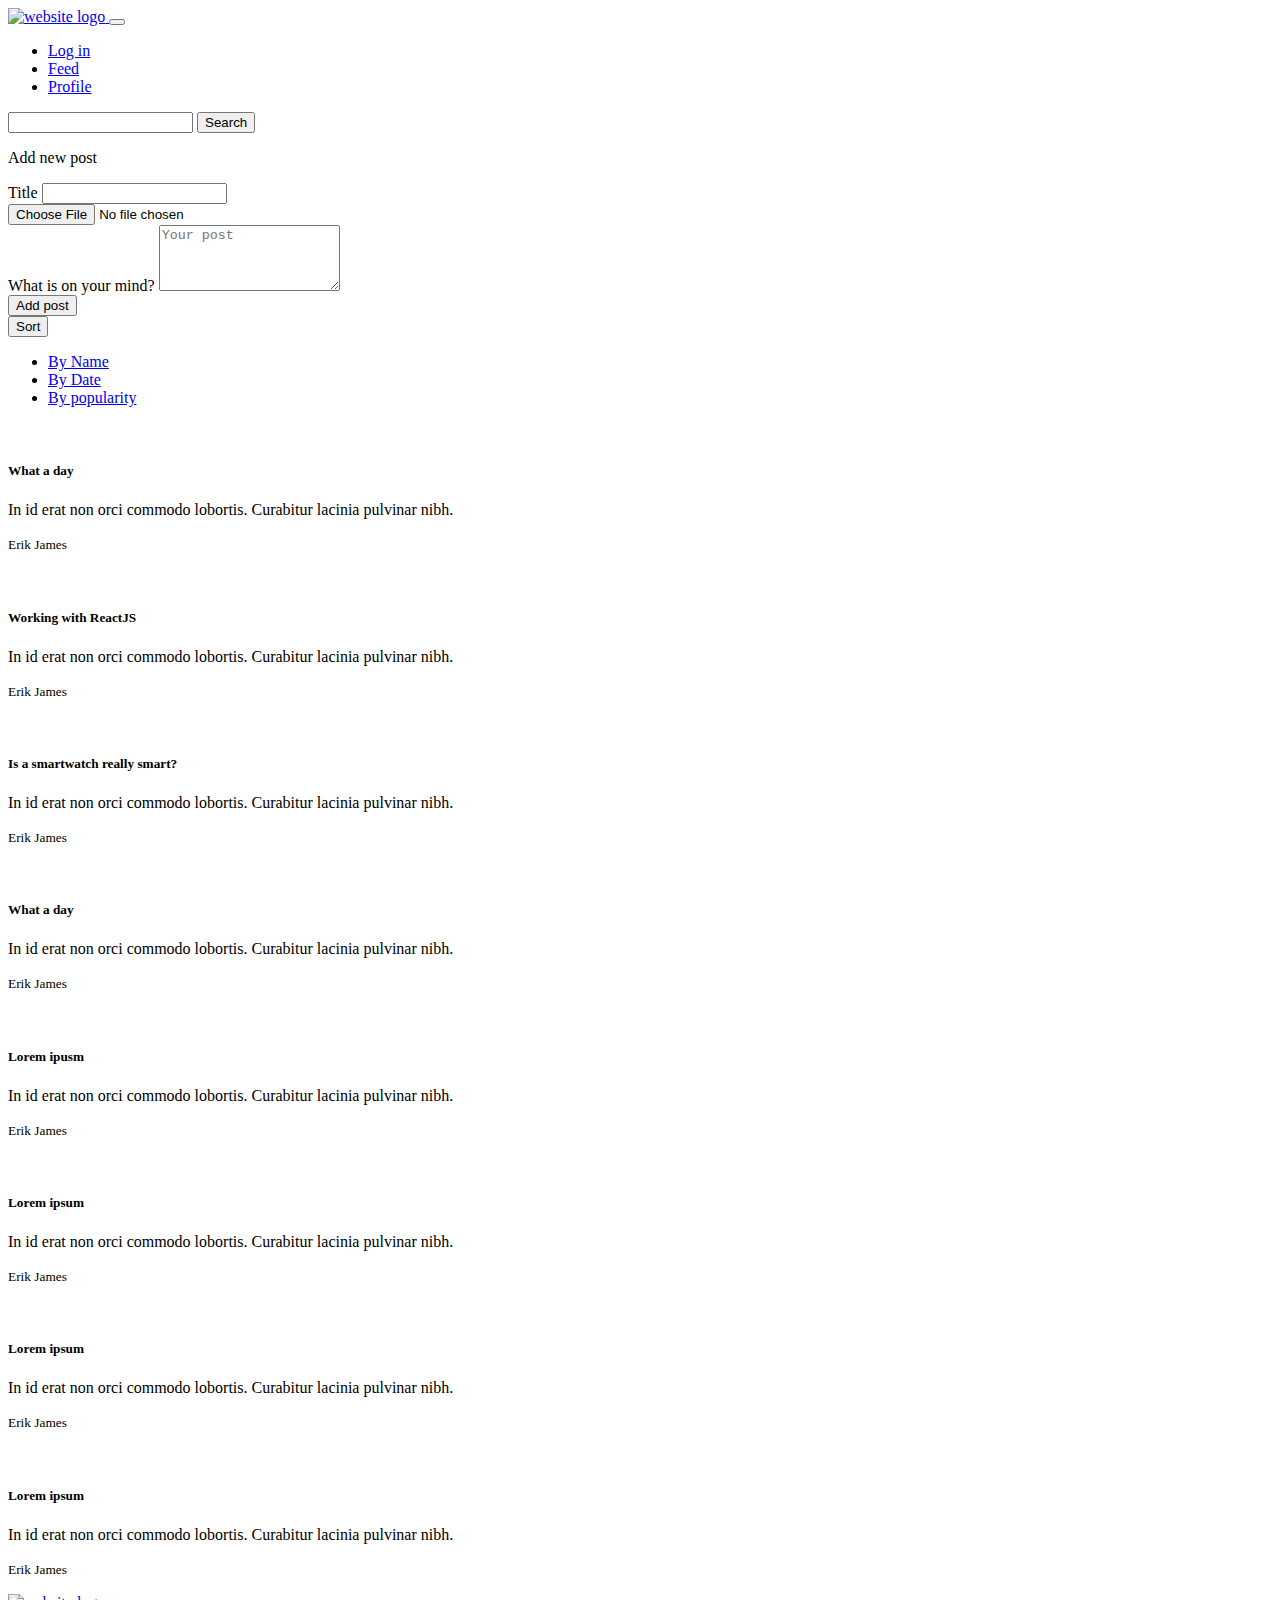
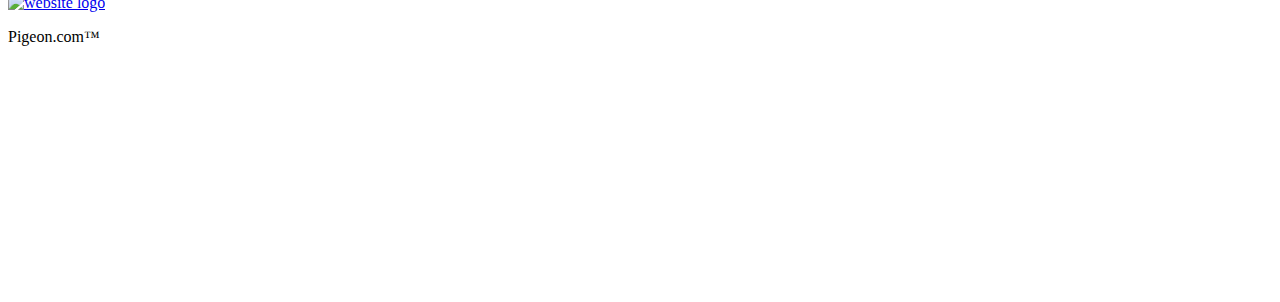
==== feed/index.html @ c26a74d7 "working with feed page" ====
<!doctype html>
<html class="no-js" lang="">

<head>
    <meta charset="utf-8">
    <meta http-equiv="x-ua-compatible" content="ie=edge">
    <title>Feed</title>
    <meta name="description" content="">
    <meta name="viewport" content="width=device-width, initial-scale=1">
    <link rel="stylesheet" href="../node_modules/bootstrap/dist/css/bootstrap.min.css" type="text/css" media="screen" />
    <script src="https://cdn.jsdelivr.net/npm/bootstrap@5.3.2/dist/js/bootstrap.bundle.min.js" integrity="sha384-C6RzsynM9kWDrMNeT87bh95OGNyZPhcTNXj1NW7RuBCsyN/o0jlpcV8Qyq46cDfL" crossorigin="anonymous"></script>
    <script type="module" src="/src/js/feed.mjs"></script>
    <link rel="stylesheet" href="../css/style.css" />
    <link rel="shortcut icon" href="icon:image" type="image/x-icon">


</head>

<body class="bg-light">
    <header class="">
        <nav class="navbar container-lg-fluid navbar-expand-sm bg-primary " data-bs-theme="dark">
            <div class="container ">
                <a class="navbar-brand me-xxl-5  " href="../index.html">
                    <img src="../images/pigeon.png" alt="website logo" width="64" height="64" />
                </a>
                <button
                        type="button"
                        class="navbar-toggler"
                        data-bs-toggle="collapse"
                        data-bs-target="#navbarNav"
                        aria-controls="navbarNav"
                        aria-expanded="flase"
                        aria-label="Toggle navigation">
                    <span class="navbar-toggler-icon"></span>
                </button>
                <div class="collapse navbar-collapse  " id="navbarNav">
                    <ul class="navbar-nav">
                        <li class="nav-item  ">
                            <a href="../index.html" class=" nav-link ">Log in</a>
                        </li>
                        <li class="nav-item ">
                            <a href="index.html" class=" nav-link active">Feed</a>
                        </li>
                        <li class="nav-item ">
                            <a href="../profile/index.html" class=" nav-link  ">Profile</a>
                        </li>
                    </ul>
                    <form class="d-flex ms-5">
                        <input type="text" class="form-control me-2"  />
                        <button type="submit" class="btn btn-primary me-2">Search</button>
                    </form>

                </div>
            </div>
        </nav>

    </header>

    <main class="">
        <div class=" border-primary shadow rounded mx-auto p-4 my-7 bg-white" style="max-width: 650px">
            <p class="h1 text-center">Add new post</p>
            <form method="" id="" action="">
                <div>
                    <label for="title " class="form-label">Title</label>
                    <input type="text" class="form-control" id="title" />
                </div>
                <div>
                    <label for="image-import" class="form-label" ></label>
                    <input type="file" class="form-control" id="image-import" />
                </div>
                <div class="mt-3">
                    <label for="post" class="form-label lead">What is on your mind?</label>
                    <textarea class="form-control" id="post" rows="4" placeholder="Your post"></textarea>
                </div>
                <input type="submit" class="btn btn-primary mt-3 mx-auto d-block" value="Add post" />


            </form>
        
        </div>

        <div class="container-md mx-auto  d-flex flex-column justify-content-between align-items-center my-5">
            <div class="input-group mb-3" style="max-width: 950px;" >
            <button class="btn btn-outline-primary dropdown-toggle" type="button" data-bs-toggle="dropdown" aria-expanded="false">Sort</button>
                <ul class="dropdown-menu">
                    <li><a class="dropdown-item" href="#">By Name</a></li>
                    <li><a class="dropdown-item" href="#">By Date</a></li>
                    <li><a class="dropdown-item" href="#">By popularity</a></li>
                </ul>
            </div>
            <div class="card border-light-subtle mb-3 mt-5 " style="max-width: 950px;">
                <div class="row g-0">
                    <div class="col-md-4 ">
                        <img src="../images/annie-spratt-QckxruozjRg-unsplash.jpg" class="img-fluid h-100 rounded-start" alt="">
                    </div>
                    <div class="col-md-8">
                        <div class="card-body">
                            <h5 class="card-title">What a day</h5>
                            <p class="card-text lead">In id erat non orci commodo lobortis.  Curabitur lacinia pulvinar nibh.  </p>
                            <p class="card-text"><small class="text-body-secondary ">Erik James</small></p>
                        </div>
                    </div>
                </div>
            </div>
            <div class="card border-light-subtle mb-3 mt-5 " style="max-width: 950px;">
                <div class="row g-0">
                    <div class="col-md-4 ">
                        <img src="../images/software-developer.jpg" class="img-fluid h-100 rounded-start" alt="">
                    </div>
                    <div class="col-md-8">
                        <div class="card-body">
                            <h5 class="card-title">Working with ReactJS</h5>
                            <p class="card-text lead">In id erat non orci commodo lobortis.  Curabitur lacinia pulvinar nibh.  </p>
                            <p class="card-text"><small class="text-body-secondary ">Erik James</small></p>
                        </div>
                    </div>
                </div>
            </div>
            <div class="card border-light-subtle mb-3 mt-5 " style="max-width: 950px;">
                <div class="row g-0">
                    <div class="col-md-4 ">
                        <img src="../images/smart-watch-821557.jpg" class="img-fluid h-100 rounded-start" alt="">
                    </div>
                    <div class="col-md-8">
                        <div class="card-body">
                            <h5 class="card-title">Is a smartwatch really smart?</h5>
                            <p class="card-text lead">In id erat non orci commodo lobortis.  Curabitur lacinia pulvinar nibh.  </p>
                            <p class="card-text"><small class="text-body-secondary ">Erik James</small></p>
                        </div>
                    </div>
                </div>
            </div>
            <div class="card border-light-subtle mb-3 mt-5 " style="max-width: 950px;">
                <div class="row g-0">
                    <div class="col-md-4 ">
                        <img src="../images/annie-spratt-QckxruozjRg-unsplash.jpg" class="img-fluid h-100 rounded-start" alt="">
                    </div>
                    <div class="col-md-8">
                        <div class="card-body">
                            <h5 class="card-title">What a day</h5>
                            <p class="card-text lead">In id erat non orci commodo lobortis.  Curabitur lacinia pulvinar nibh.  </p>
                            <p class="card-text"><small class="text-body-secondary ">Erik James</small></p>
                        </div>
                    </div>
                </div>
            </div>
            <div class="card border-light-subtle mb-3 mt-5 " style="max-width: 950px;">
                <div class="row g-0">
                    <div class="col-md-4 ">
                        <img src="../images/pexels-dan-cristian-pădureț-1476321.jpg" class="img-fluid h-100 rounded-start" alt="">
                    </div>
                    <div class="col-md-8">
                        <div class="card-body">
                            <h5 class="card-title">Lorem ipusm</h5>
                            <p class="card-text lead">In id erat non orci commodo lobortis.  Curabitur lacinia pulvinar nibh.  </p>
                            <p class="card-text"><small class="text-body-secondary ">Erik James</small></p>
                        </div>
                    </div>
                </div>
            </div>
            <div class="card border-light-subtle mb-3 mt-5 " style="max-width: 950px;">
                <div class="row g-0">
                    <div class="col-md-4 ">
                        <img src="../images/photo-1596526131083-e8c633c948d2.jpg" class="img-fluid h-100 rounded-start" alt="">
                    </div>
                    <div class="col-md-8">
                        <div class="card-body">
                            <h5 class="card-title">Lorem ipsum</h5>
                            <p class="card-text lead">In id erat non orci commodo lobortis.  Curabitur lacinia pulvinar nibh.  </p>
                            <p class="card-text"><small class="text-body-secondary ">Erik James</small></p>
                        </div>
                    </div>
                </div>
            </div>
            <div class="card border-light-subtle mb-3 mt-5 " style="max-width: 950px;">
                <div class="row g-0">
                    <div class="col-md-4 ">
                        <img src="../images/kid-1520705_960.jpg" class="img-fluid h-100 rounded-start" alt="">
                    </div>
                    <div class="col-md-8">
                        <div class="card-body">
                            <h5 class="card-title">Lorem ipsum</h5>
                            <p class="card-text lead">In id erat non orci commodo lobortis.  Curabitur lacinia pulvinar nibh.  </p>
                            <p class="card-text"><small class="text-body-secondary ">Erik James</small></p>
                        </div>
                    </div>
                </div>
            </div>
            <div class="card border-light-subtle mb-3 mt-5 " style="max-width: 950px;">
                <div class="row g-0">
                    <div class="col-md-4 ">
                        <img src="../images/gratisography-walking-tv-free-stock-photo.jpg" class="img-fluid h-100 rounded-start" alt="">
                    </div>
                    <div class="col-md-8">
                        <div class="card-body">
                            <h5 class="card-title">Lorem ipsum</h5>
                            <p class="card-text lead">In id erat non orci commodo lobortis.  Curabitur lacinia pulvinar nibh.  </p>
                            <p class="card-text"><small class="text-body-secondary ">Erik James</small></p>
                        </div>
                    </div>
                </div>
            </div>
        </div>



    </main>
    <footer class="container-fluid bg-primary d-flex flex-column justify-content-center align-items-center" style="height: 300px;" >
        <a class="navbar-brand me-xxl-5  " href="../index.html">
            <img src="../images/pigeon.png" alt="website logo" width="64" height="64" />
        </a>
        <p class=" display-5">Pigeon.com™</p>

    </footer>

</body>

</html>
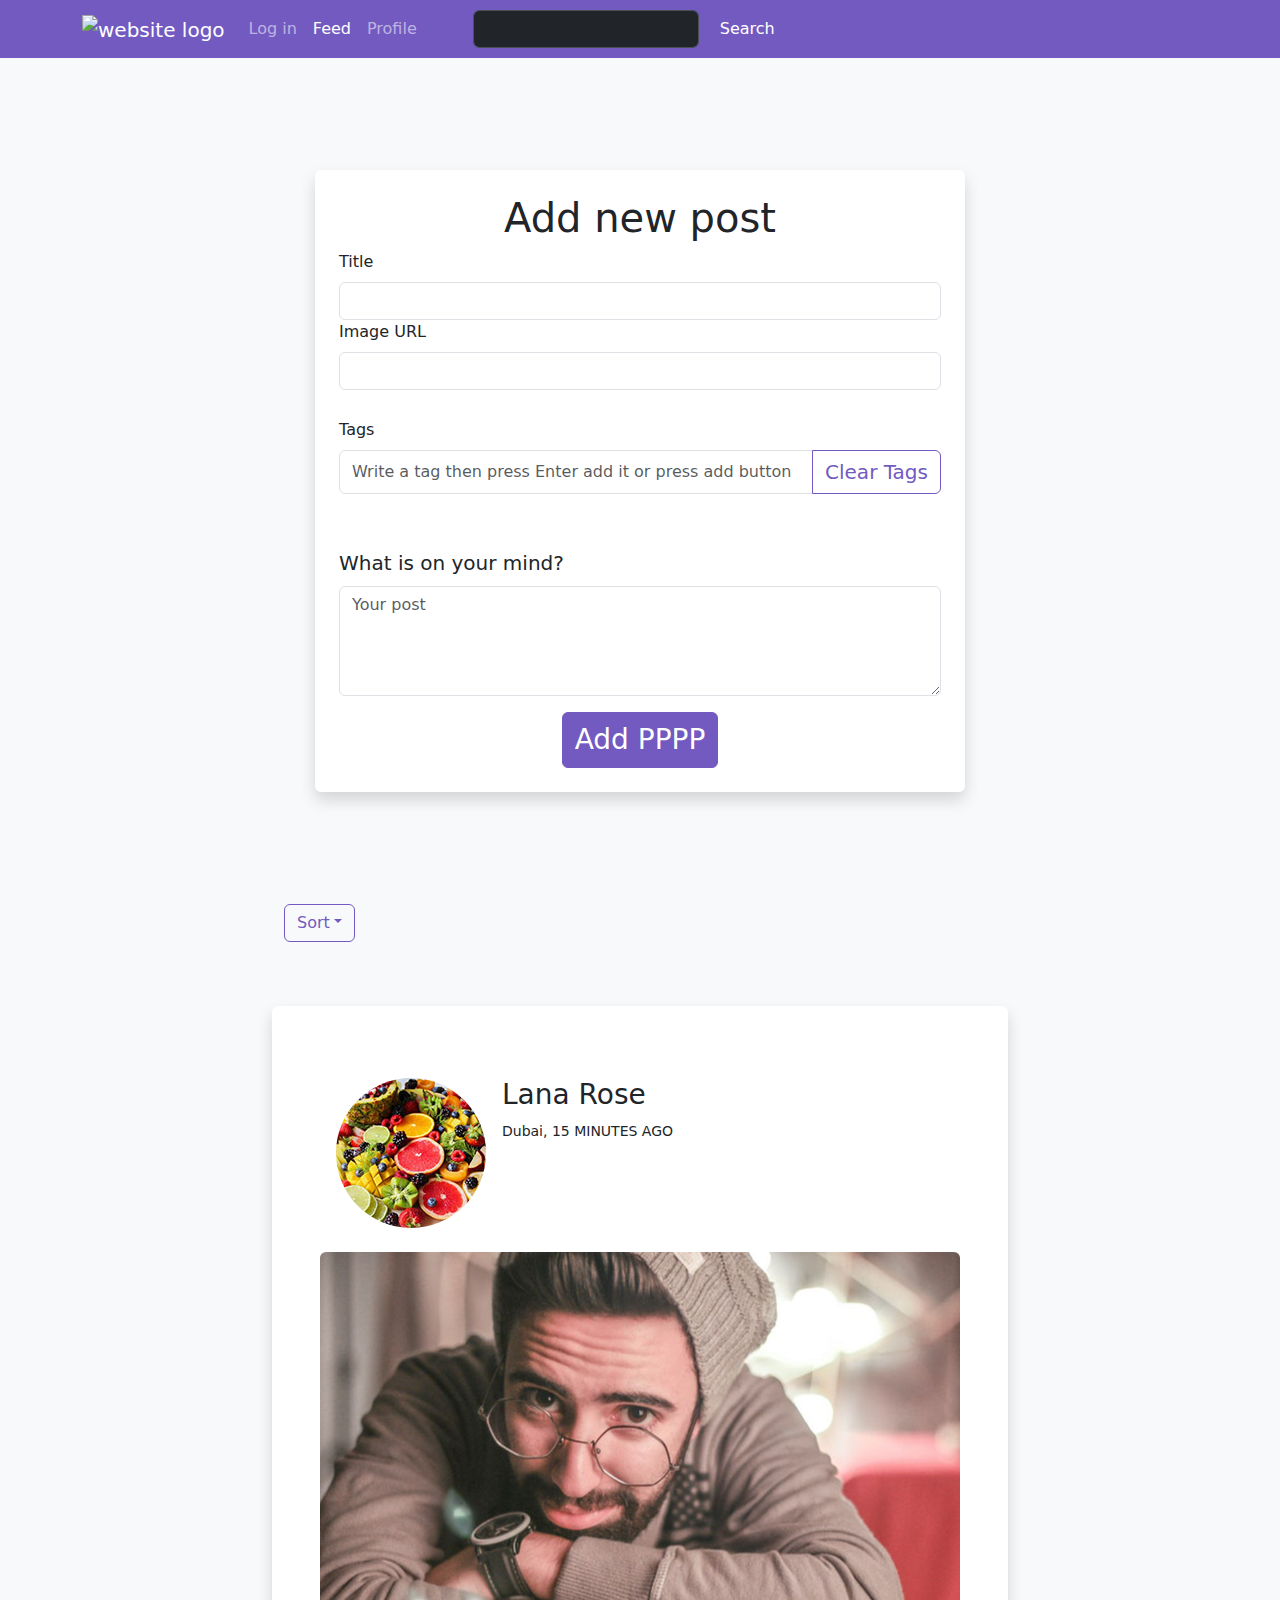
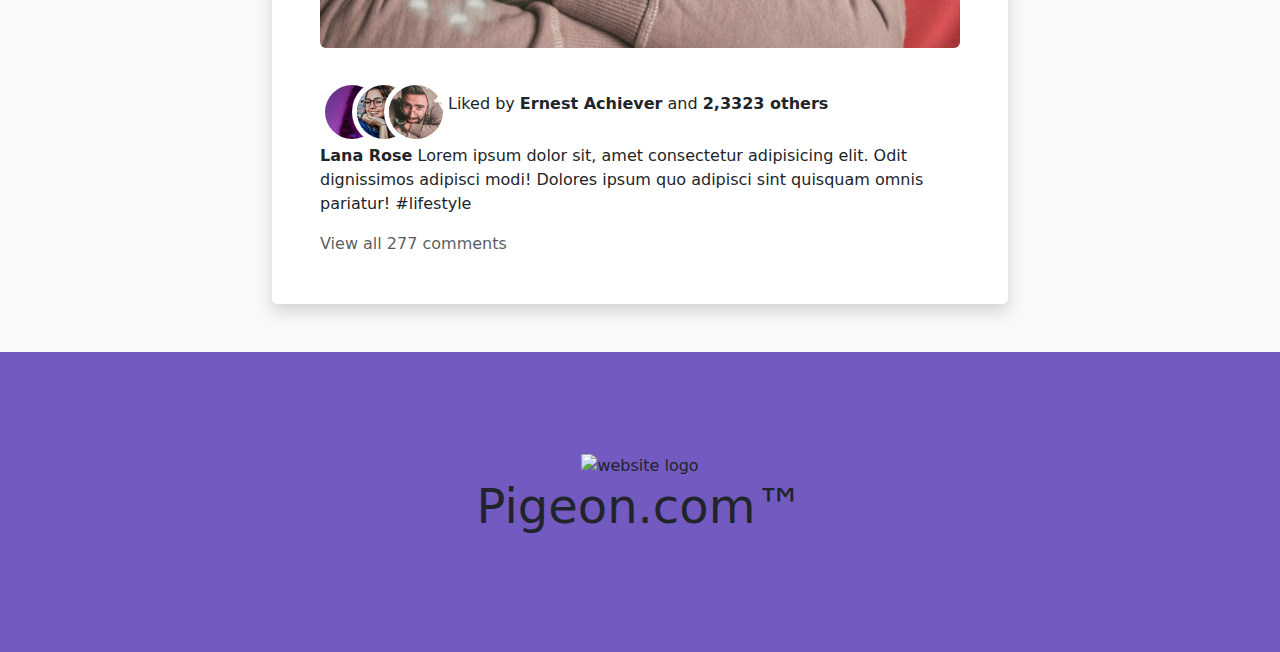
==== commit 92a3cab6: "a user can add a post" ====
--- a/feed/index.html
+++ b/feed/index.html
@@ -10,6 +10,7 @@
     <meta name="viewport" content="width=device-width, initial-scale=1">
     <link rel="stylesheet" href="../node_modules/bootstrap/dist/css/bootstrap.min.css" type="text/css" media="screen" />
     <script src="https://cdn.jsdelivr.net/npm/bootstrap@5.3.2/dist/js/bootstrap.bundle.min.js" integrity="sha384-C6RzsynM9kWDrMNeT87bh95OGNyZPhcTNXj1NW7RuBCsyN/o0jlpcV8Qyq46cDfL" crossorigin="anonymous"></script>
+    <link rel="stylesheet" href="https://unicons.iconscout.com/release/v4.0.8/css/line.css">
     <script type="module" src="/src/js/feed.mjs"></script>
     <link rel="stylesheet" href="../css/style.css" />
     <link rel="shortcut icon" href="icon:image" type="image/x-icon">
@@ -58,38 +59,119 @@
     </header>
 
     <main class="">
-        <div class=" border-primary shadow rounded mx-auto p-4 my-7 bg-white" style="max-width: 650px">
-            <p class="h1 text-center">Add new post</p>
-            <form method="" id="" action="">
-                <div>
-                    <label for="title " class="form-label">Title</label>
-                    <input type="text" class="form-control" id="title" />
-                </div>
-                <div>
-                    <label for="image-import" class="form-label" ></label>
-                    <input type="file" class="form-control" id="image-import" />
-                </div>
-                <div class="mt-3">
-                    <label for="post" class="form-label lead">What is on your mind?</label>
-                    <textarea class="form-control" id="post" rows="4" placeholder="Your post"></textarea>
-                </div>
-                <input type="submit" class="btn btn-primary mt-3 mx-auto d-block" value="Add post" />
-
-
-            </form>
-        
-        </div>
-
-        <div class="container-md mx-auto  d-flex flex-column justify-content-between align-items-center my-5">
-            <div class="input-group mb-3" style="max-width: 950px;" >
-            <button class="btn btn-outline-primary dropdown-toggle" type="button" data-bs-toggle="dropdown" aria-expanded="false">Sort</button>
-                <ul class="dropdown-menu">
-                    <li><a class="dropdown-item" href="#">By Name</a></li>
-                    <li><a class="dropdown-item" href="#">By Date</a></li>
-                    <li><a class="dropdown-item" href="#">By popularity</a></li>
-                </ul>
-            </div>
-            <div class="card border-light-subtle mb-3 mt-5 " style="max-width: 950px;">
+        <div class="container">
+            <div class="row">
+            <!--=====================LEFT=============================-->
+            <div class="left col-2">
+
+            </div>
+            <!--=====================MIDDLE=============================-->
+            <div class="middle col-8">
+
+                <div class=" border-primary shadow rounded mx-auto p-4 my-7 bg-white" style="max-width: 650px">
+                    <p class="h1 text-center">Add new post</p>
+                    <form method="" id="add-new-post-form"  >
+                        <div>
+                            <label for="title " class="form-label">Title</label>
+                            <input type="text" name="title" class="form-control" id="title" required />
+                        </div>
+                        <div>
+                            <label for="image-url"  class="form-label">Image URL</label>
+                            <input type="text" name="imageUrl" class="form-control" id="image-url" required />
+                        </div>
+                        <div class="">
+                           <img class="" src="" alt="" > 
+                        </div>
+                        
+                            <label for="tags" class="form-label mt-1">Tags</label>
+                        <div class="input-group ">
+                            <input type="text" class="form-control" id="tags" placeholder="Write a tag then press Enter add it or press add button">
+                            <button class="btn btn-outline-primary fs-5" type="button" id="clear-tags">Clear Tags</button>
+                        </div>
+                        <div>
+                            <input type="text" readonly class="form-control-plaintext" id="tags-view" value="">
+
+                        </div>
+
+                        <div class="mt-3">
+                            <label for="post" class="form-label lead">What is on your mind?</label>
+                            <textarea class="form-control" name="body" id="post" rows="4" placeholder="Your post" required></textarea>
+                        </div>
+                        <!-- <input type="submit" class="btn btn-primary mt-3 mx-auto d-block fs-3" value="Add post" id="submit-post" /> -->
+                        <button type="button" class="btn btn-primary mt-3 mx-auto d-block fs-3" id="submit-post">Add PPPP</button>
+
+
+                    </form>
+                
+                </div>
+
+                <div class="container-md mx-auto  d-flex flex-column justify-content-between align-items-center my-5">
+                    <div class="input-group mb-3" style="max-width: 950px;" >
+                    <button class="btn btn-outline-primary dropdown-toggle" type="button" data-bs-toggle="dropdown" aria-expanded="false">Sort</button>
+                        <ul class="dropdown-menu">
+                            <li><a class="dropdown-item" href="#">By Name</a></li>
+                            <li><a class="dropdown-item" href="#">By Date</a></li>
+                            <li><a class="dropdown-item" href="#">By popularity</a></li>
+                        </ul>
+                    </div>
+                </div>
+                <div class="feeds" id="feeds">
+                    <div class="feed bg-white bg-gradient rounded shadow p-5 my-5">
+                        <div class="head d-flex justify-content-between p-3 my-2 lh-base">
+                            <div class="user d-flex gap-3">
+                                <div class="profile-photo ">
+                                    <img src="/images/profile-13.jpg" class="rounded-circle" alt="">
+                                </div>
+                                <div class="info">
+                                    <h3>Lana Rose</h3>
+                                    <small>Dubai, 15 MINUTES AGO</small>
+                                </div>
+                            </div>
+                            <span>
+                                <i class="uil uil-ellipsis-h"></i>
+                            </span>
+                        </div>                       
+                        <div class="photo overflow-hidden my-1 mx-auto">
+                            <img src="/images/feed-2.jpg" class="rounded img-fluid" alt="">
+                        </div>
+
+                        <div class="action-buttons d-flex justify-content-between align-items-center fs-2 m-3">
+                            <div class="interaction-buttons">
+                                <span><i class="uil uil-heart"></i></span>
+                                <span><i class="uil uil-comment-dots"></i></span>
+                                <span><i class="uil uil-share-alt"></i></span>
+
+                            </div>
+                            <div class="bookmark">
+                                <span><i class="uil uil-bookmark"></i></span>
+                            </div>
+                        </div>
+                        <div class="liked-by d-flex align-items-center">
+                            <span class="d-block rounded-circle overflow-hidden border border-5 border-white" style="width: 4rem; height: 4rem;"><img src="/images/profile-10.jpg" alt=""></span>
+                            <span><img src="/images/profile-4.jpg" class="d-block rounded-circle overflow-hidden border border-5 border-white" style="width: 4rem; height: 4rem;" alt=""></span>
+                            <span><img src="/images/profile-15.jpg" class="d-block rounded-circle overflow-hidden border border-5 border-white" style="width: 4rem; height: 4rem;" alt=""></span>
+                            <p>Liked by <b>Ernest Achiever</b> and <b>2,3323 others</b></p>
+                        </div>
+                        <div class="caption">
+                            <p><b>Lana Rose</b> Lorem ipsum dolor sit, amet consectetur adipisicing elit. Odit dignissimos adipisci modi! Dolores ipsum quo adipisci sint quisquam omnis pariatur! <span class="hashtag">#lifestyle</span></p>
+                        </div>
+                        <div class="comments text-muted">View all 277 comments</div>
+
+
+                    </div>
+
+                </div>
+            </div>
+            <!--=====================RIGHT=============================-->
+                <div class="right col-2">
+
+                </div>
+            </div>
+
+            </div>
+            
+
+            <!-- <div class="card border-light-subtle mb-3 mt-5 " style="max-width: 950px;">
                 <div class="row g-0">
                     <div class="col-md-4 ">
                         <img src="../images/annie-spratt-QckxruozjRg-unsplash.jpg" class="img-fluid h-100 rounded-start" alt="">
@@ -200,7 +282,7 @@
                         </div>
                     </div>
                 </div>
-            </div>
+            </div> -->
         </div>
 
 
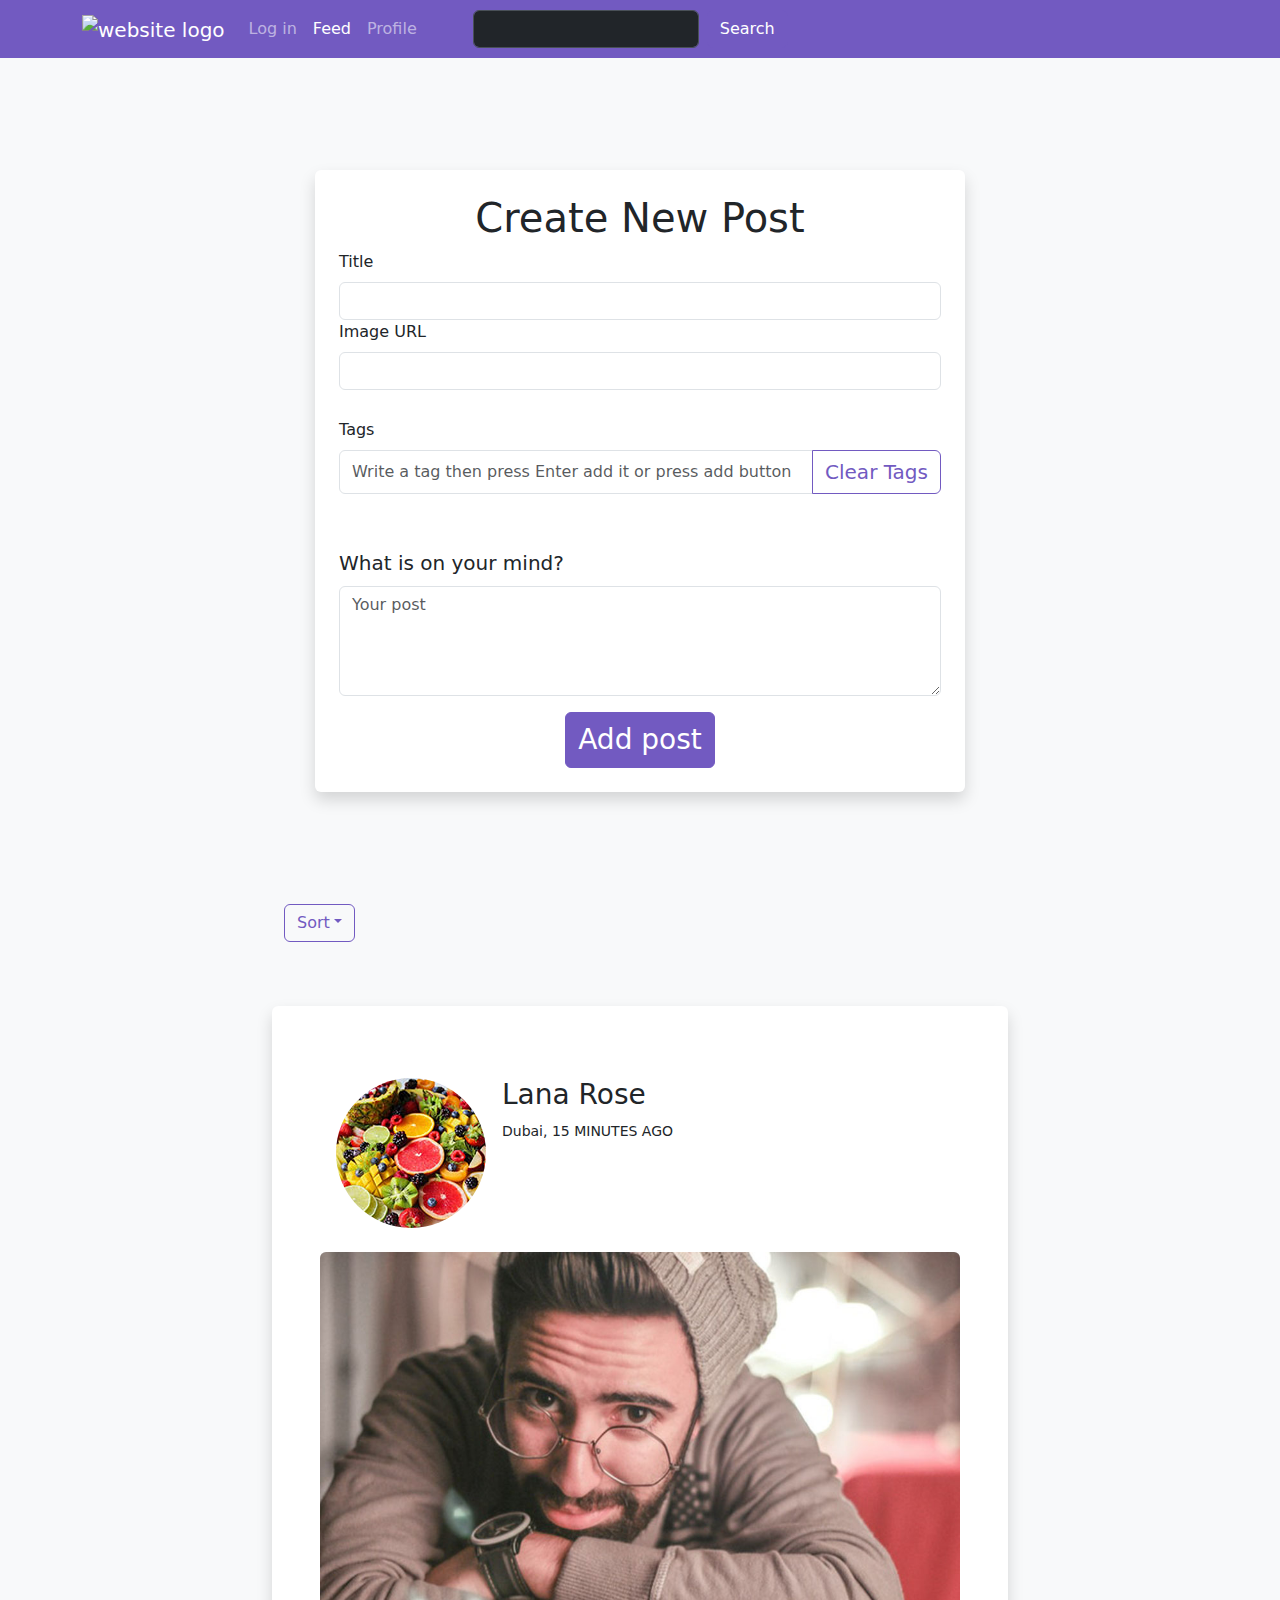
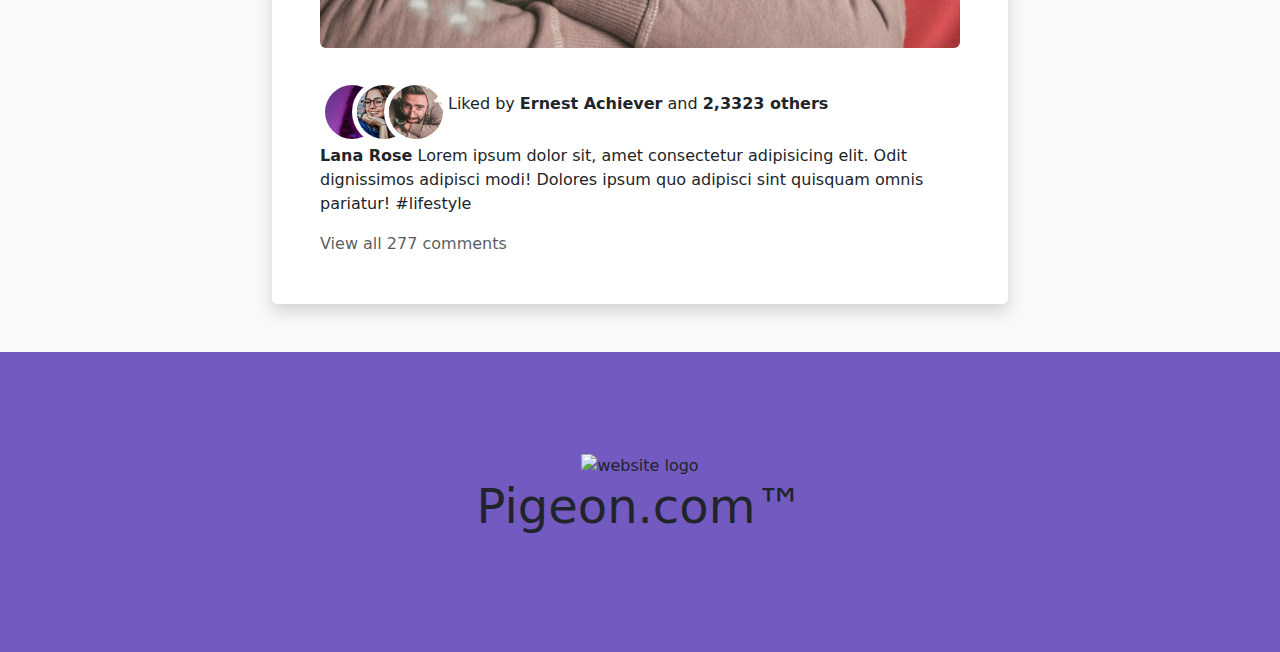
==== commit 63a1dead: "still working delete post" ====
--- a/feed/index.html
+++ b/feed/index.html
@@ -63,13 +63,13 @@
             <div class="row">
             <!--=====================LEFT=============================-->
             <div class="left col-2">
-
+                
             </div>
             <!--=====================MIDDLE=============================-->
             <div class="middle col-8">
 
                 <div class=" border-primary shadow rounded mx-auto p-4 my-7 bg-white" style="max-width: 650px">
-                    <p class="h1 text-center">Add new post</p>
+                    <p class="h1 text-center">Create New Post</p>
                     <form method="" id="add-new-post-form"  >
                         <div>
                             <label for="title " class="form-label">Title</label>
@@ -97,8 +97,10 @@
                             <label for="post" class="form-label lead">What is on your mind?</label>
                             <textarea class="form-control" name="body" id="post" rows="4" placeholder="Your post" required></textarea>
                         </div>
-                        <!-- <input type="submit" class="btn btn-primary mt-3 mx-auto d-block fs-3" value="Add post" id="submit-post" /> -->
-                        <button type="button" class="btn btn-primary mt-3 mx-auto d-block fs-3" id="submit-post">Add PPPP</button>
+                        <input type="submit" class="btn btn-primary mt-3 mx-auto d-block fs-3" value="Add post" id="submit-post" />
+                        <div class="alert alert-success mt-5 d-none" id="success-alert">New post has been added!</div>
+                        <div class="alert alert-danger mt-5 d-none" id="danger-alert" >Error</div>
+                        <!-- <button type="button" class="btn btn-primary mt-3 mx-auto d-block rounded-4 fs-3" id="submit-post">Add Post</button> -->
 
 
                     </form>
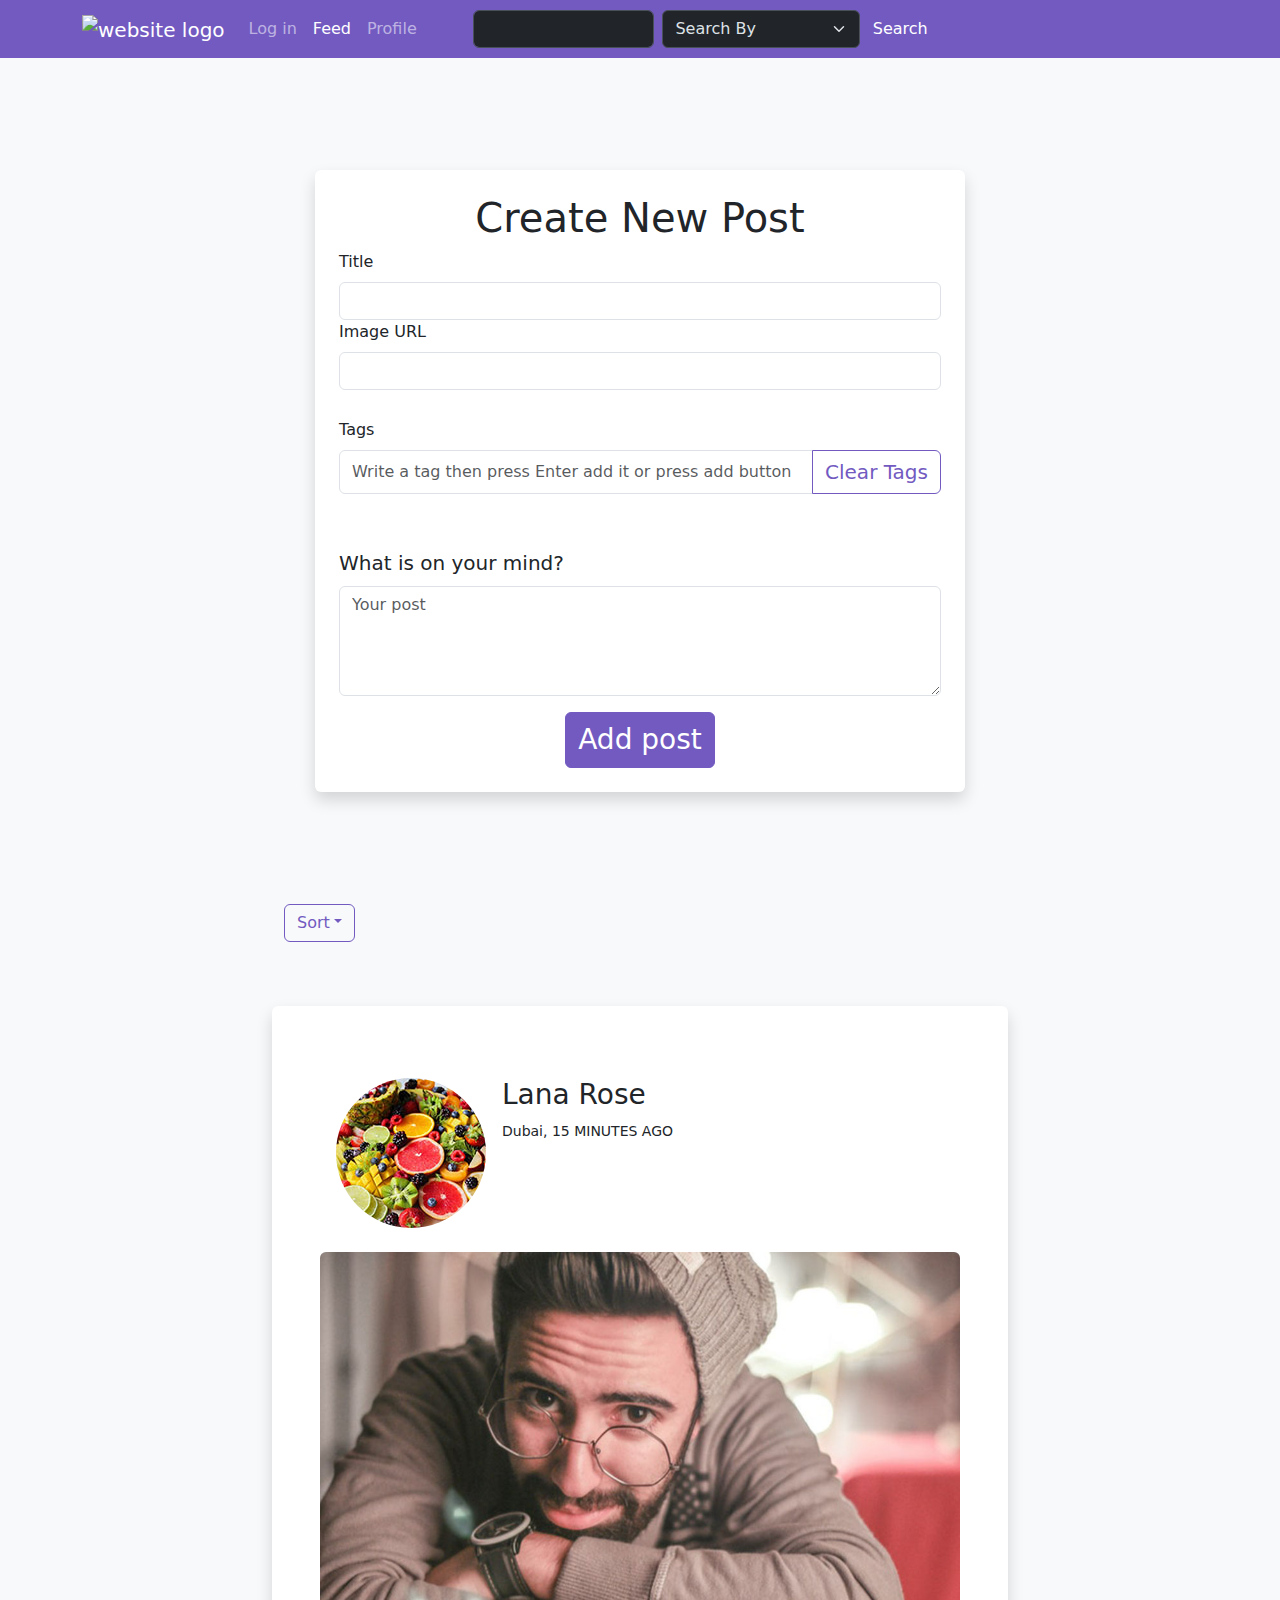
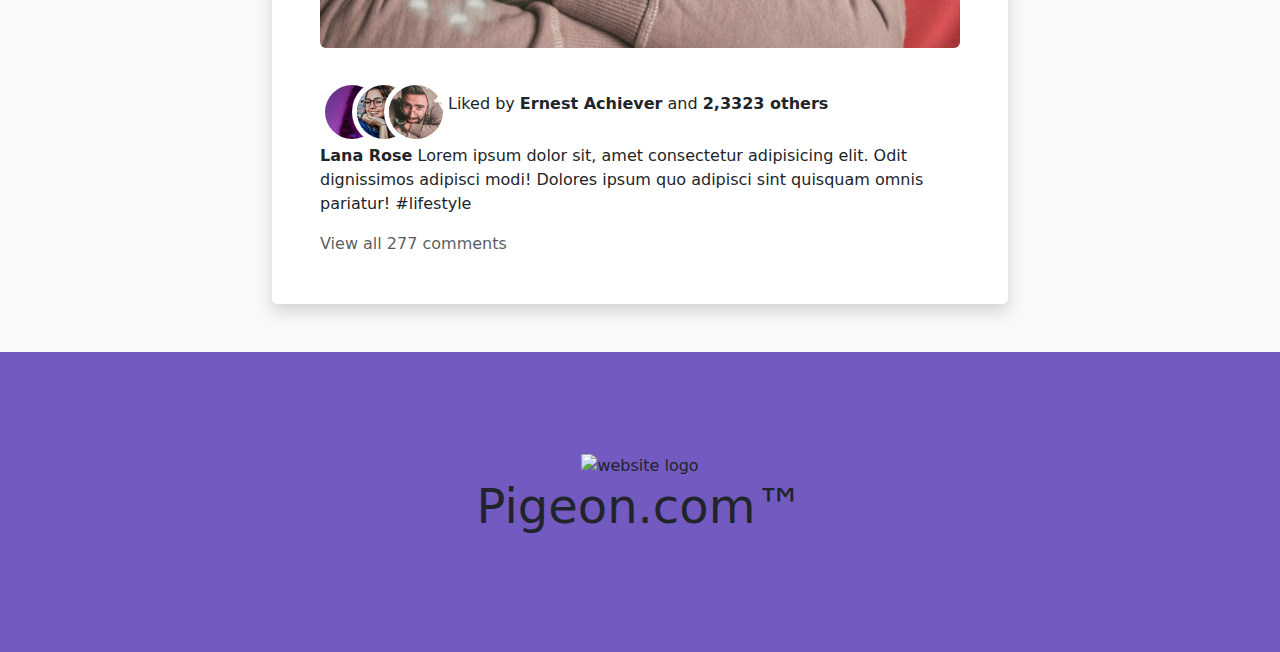
==== commit 05d6c646: "done with search functionality" ====
--- a/feed/index.html
+++ b/feed/index.html
@@ -47,8 +47,14 @@
                             <a href="../profile/index.html" class=" nav-link  ">Profile</a>
                         </li>
                     </ul>
-                    <form class="d-flex ms-5">
-                        <input type="text" class="form-control me-2"  />
+                    <form class="d-flex ms-5" class="search-form" id="search-form">
+                        <input type="text" class="form-control me-2" id="search-input" />
+                        <select class="form-select" id="select">
+                            <option selected value="0">Search By</option>
+                            <option value="1">Post ID</option>
+                            <option value="2">Author</option>
+                            <option value="3">Post Content</option>
+                          </select>
                         <button type="submit" class="btn btn-primary me-2">Search</button>
                     </form>
 
@@ -63,7 +69,7 @@
             <div class="row">
             <!--=====================LEFT=============================-->
             <div class="left col-2">
-                
+
             </div>
             <!--=====================MIDDLE=============================-->
             <div class="middle col-8">
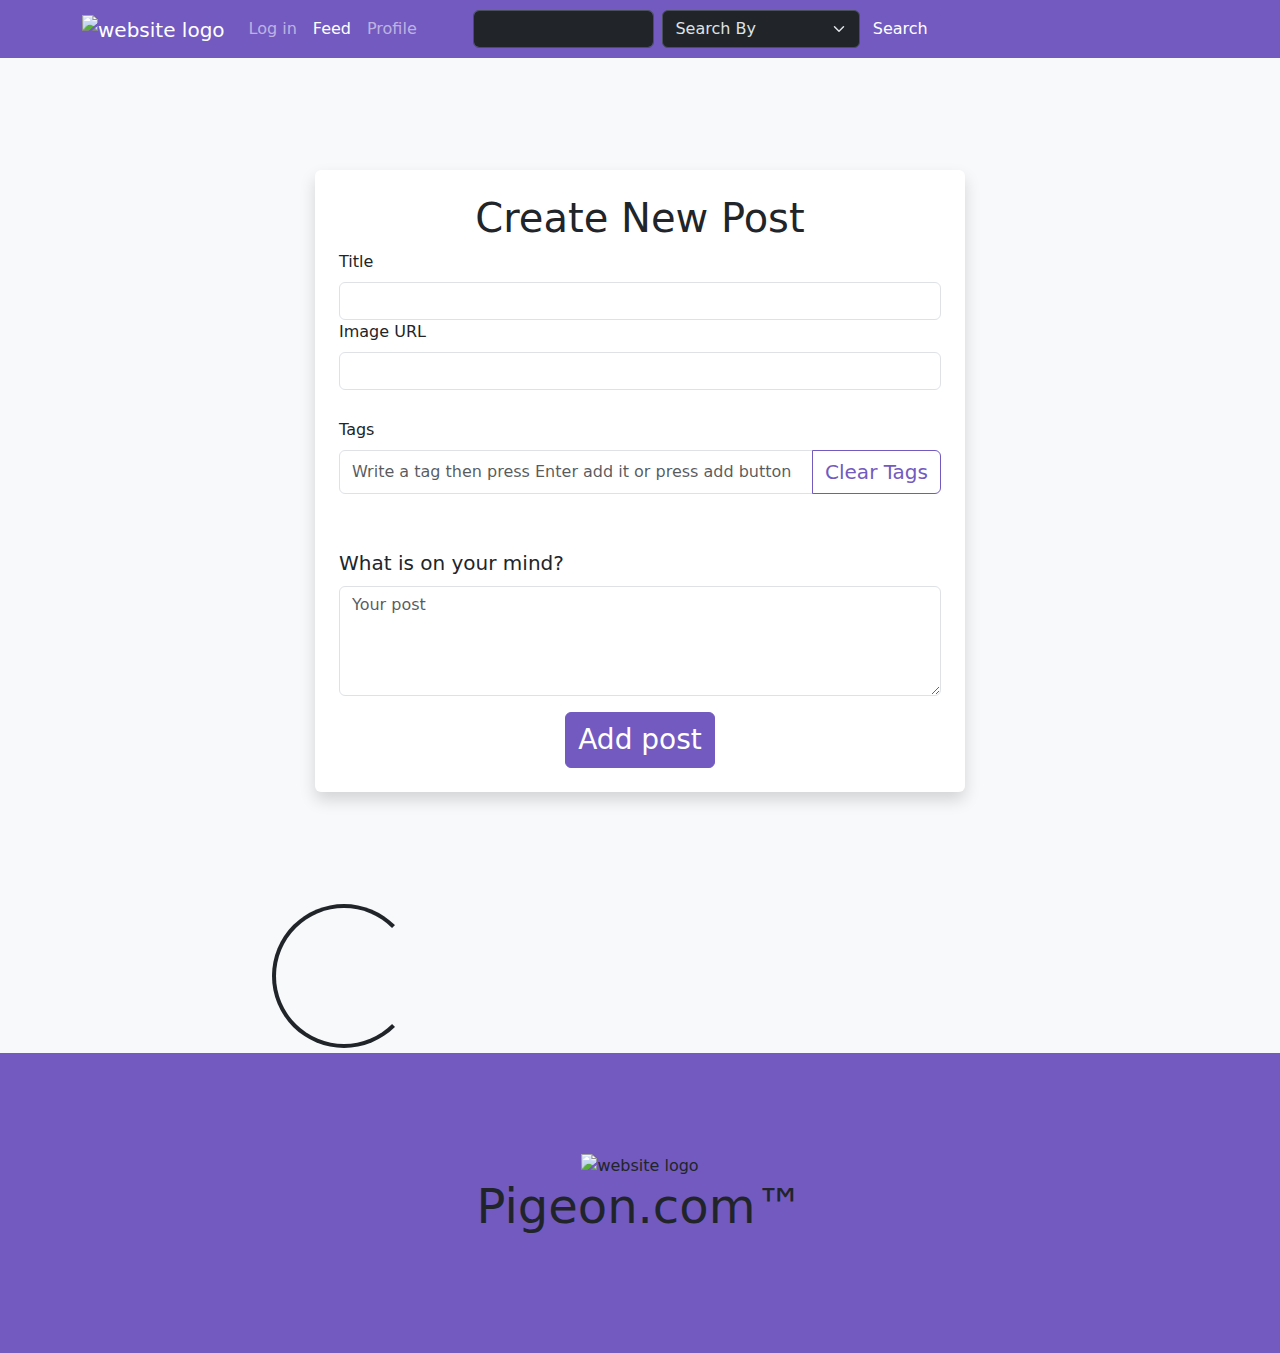
==== commit fd08926e: "cleaning feed page" ====
--- a/feed/index.html
+++ b/feed/index.html
@@ -113,7 +113,7 @@
                 
                 </div>
 
-                <div class="container-md mx-auto  d-flex flex-column justify-content-between align-items-center my-5">
+                <!-- <div class="container-md mx-auto  d-flex flex-column justify-content-between align-items-center my-5">
                     <div class="input-group mb-3" style="max-width: 950px;" >
                     <button class="btn btn-outline-primary dropdown-toggle" type="button" data-bs-toggle="dropdown" aria-expanded="false">Sort</button>
                         <ul class="dropdown-menu">
@@ -122,52 +122,11 @@
                             <li><a class="dropdown-item" href="#">By popularity</a></li>
                         </ul>
                     </div>
-                </div>
+                </div> -->
                 <div class="feeds" id="feeds">
-                    <div class="feed bg-white bg-gradient rounded shadow p-5 my-5">
-                        <div class="head d-flex justify-content-between p-3 my-2 lh-base">
-                            <div class="user d-flex gap-3">
-                                <div class="profile-photo ">
-                                    <img src="/images/profile-13.jpg" class="rounded-circle" alt="">
-                                </div>
-                                <div class="info">
-                                    <h3>Lana Rose</h3>
-                                    <small>Dubai, 15 MINUTES AGO</small>
-                                </div>
-                            </div>
-                            <span>
-                                <i class="uil uil-ellipsis-h"></i>
-                            </span>
-                        </div>                       
-                        <div class="photo overflow-hidden my-1 mx-auto">
-                            <img src="/images/feed-2.jpg" class="rounded img-fluid" alt="">
-                        </div>
-
-                        <div class="action-buttons d-flex justify-content-between align-items-center fs-2 m-3">
-                            <div class="interaction-buttons">
-                                <span><i class="uil uil-heart"></i></span>
-                                <span><i class="uil uil-comment-dots"></i></span>
-                                <span><i class="uil uil-share-alt"></i></span>
-
-                            </div>
-                            <div class="bookmark">
-                                <span><i class="uil uil-bookmark"></i></span>
-                            </div>
-                        </div>
-                        <div class="liked-by d-flex align-items-center">
-                            <span class="d-block rounded-circle overflow-hidden border border-5 border-white" style="width: 4rem; height: 4rem;"><img src="/images/profile-10.jpg" alt=""></span>
-                            <span><img src="/images/profile-4.jpg" class="d-block rounded-circle overflow-hidden border border-5 border-white" style="width: 4rem; height: 4rem;" alt=""></span>
-                            <span><img src="/images/profile-15.jpg" class="d-block rounded-circle overflow-hidden border border-5 border-white" style="width: 4rem; height: 4rem;" alt=""></span>
-                            <p>Liked by <b>Ernest Achiever</b> and <b>2,3323 others</b></p>
-                        </div>
-                        <div class="caption">
-                            <p><b>Lana Rose</b> Lorem ipsum dolor sit, amet consectetur adipisicing elit. Odit dignissimos adipisci modi! Dolores ipsum quo adipisci sint quisquam omnis pariatur! <span class="hashtag">#lifestyle</span></p>
-                        </div>
-                        <div class="comments text-muted">View all 277 comments</div>
-
-
-                    </div>
-
+                    <div class="spinner-border" style="width: 9rem; height: 9rem;" role="status">
+                    <span class="visually-hidden">Loading...</span>
+                    </div>
                 </div>
             </div>
             <!--=====================RIGHT=============================-->
